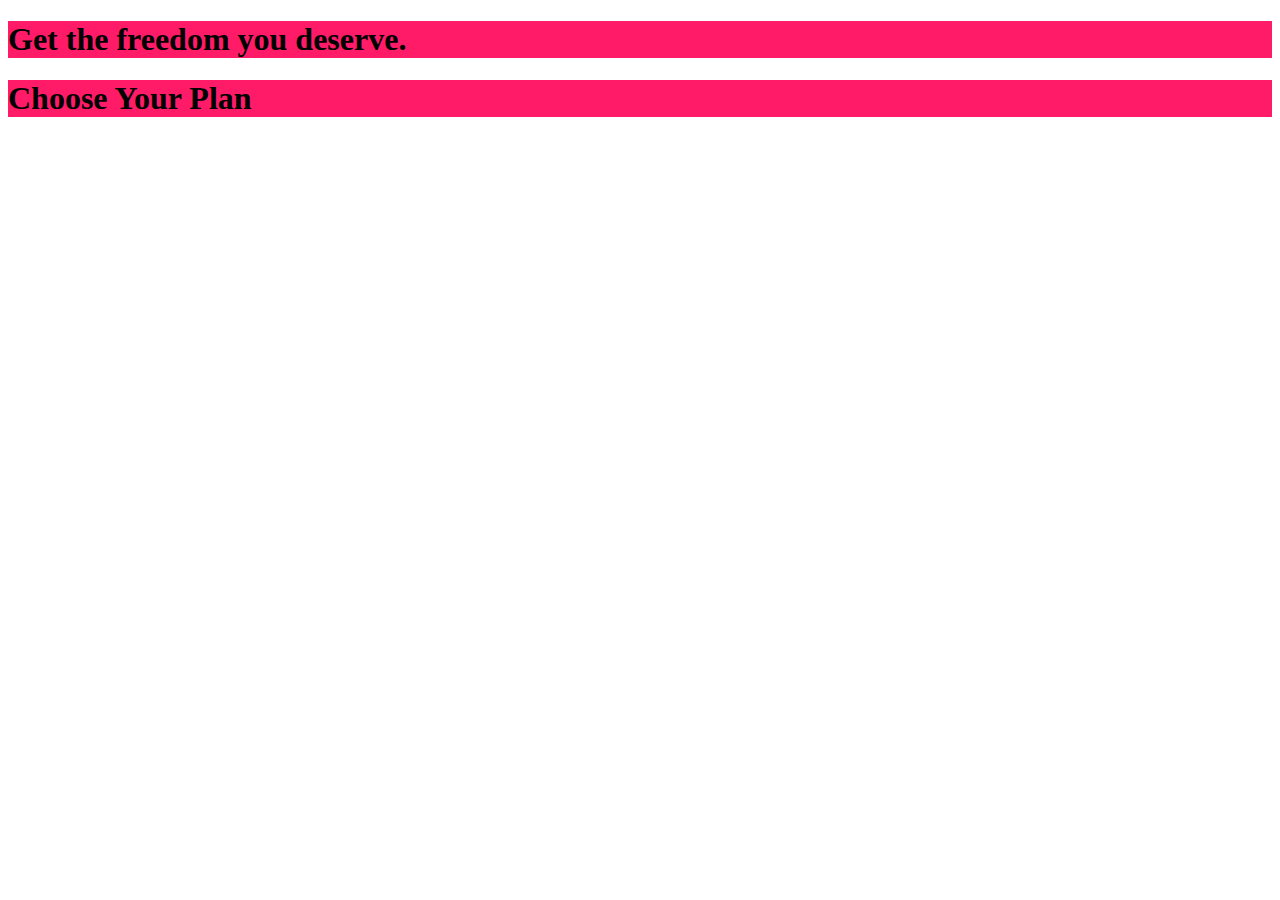
==== CSS Udemy/basics-02-understanding-the-style-tag-finished/index.html @ 0008027d "02" ====
<!DOCTYPE html>
<html lang="en">

<head>
    <meta charset="UTF-8">
    <meta http-equiv="X-UA-Compatible" content="ie=edge">
    <title>uHost</title>
    <link rel="shortcut icon" href="favicon.png">
    <link rel="stylesheet" href="main.css">
</head>

<body>
    <main>
        <section>
            <h1>Get the freedom you deserve.</h1>
        </section>
        <section>
            <h1>Choose Your Plan</h1>
        </section>
    </main>
</body>

</html>
---- CSS Udemy/basics-02-understanding-the-style-tag-finished/main.css ----
section {
    background: #ff1b68;
}
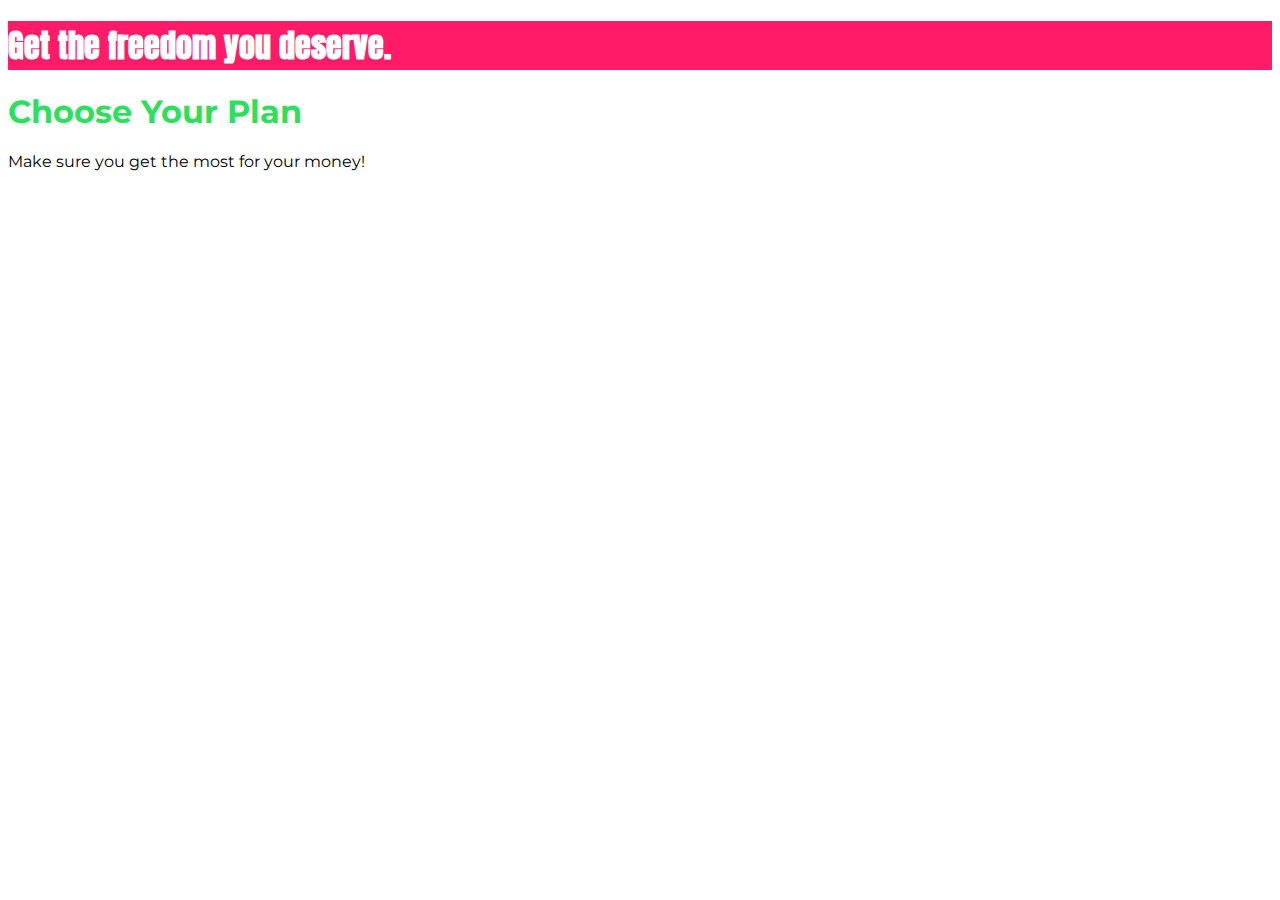
==== commit 80ed95c4: "..." ====
--- a/CSS Udemy/basics-02-understanding-the-style-tag-finished/index.html
+++ b/CSS Udemy/basics-02-understanding-the-style-tag-finished/index.html
@@ -1,23 +1,34 @@
 <!DOCTYPE html>
 <html lang="en">
+    <head>
+        <meta charset="UTF-8" />
+        <meta http-equiv="X-UA-Compatible" content="ie=edge" />
+        <title>uHost</title>
+        <link rel="shortcut icon" href="favicon.png" />
+        <link rel="preconnect" href="https://fonts.googleapis.com" />
+        <link rel="preconnect" href="https://fonts.gstatic.com" crossorigin />
+        <link
+            href="https://fonts.googleapis.com/css2?family=Anton&display=swap"
+            rel="stylesheet"
+        />
+        <link rel="preconnect" href="https://fonts.googleapis.com" />
+        <link rel="preconnect" href="https://fonts.gstatic.com" crossorigin />
+        <link
+            href="https://fonts.googleapis.com/css2?family=Montserrat:wght@400;700&display=swap"
+            rel="stylesheet"
+        />
+        <link rel="stylesheet" href="main.css" />
+    </head>
 
-<head>
-    <meta charset="UTF-8">
-    <meta http-equiv="X-UA-Compatible" content="ie=edge">
-    <title>uHost</title>
-    <link rel="shortcut icon" href="favicon.png">
-    <link rel="stylesheet" href="main.css">
-</head>
-
-<body>
-    <main>
-        <section>
-            <h1>Get the freedom you deserve.</h1>
-        </section>
-        <section>
-            <h1>Choose Your Plan</h1>
-        </section>
-    </main>
-</body>
-
-</html>+    <body>
+        <main>
+            <section id="product-overview">
+                <h1>Get the freedom you deserve.</h1>
+            </section>
+            <section id="plans">
+                <h1 class="section-title">Choose Your Plan</h1>
+                <p>Make sure you get the most for your money!</p>
+            </section>
+        </main>
+    </body>
+</html>
--- a/CSS Udemy/basics-02-understanding-the-style-tag-finished/main.css
+++ b/CSS Udemy/basics-02-understanding-the-style-tag-finished/main.css
@@ -1,3 +1,16 @@
-section {
+body {
+    font-family: "Montserrat", sans-serif;
+}
+
+#product-overview {
     background: #ff1b68;
-}+}
+
+.section-title {
+    color: #2ddf5c;
+}
+
+#product-overview h1 {
+    color: white;
+    font-family: "Anton", sans-serif;
+}
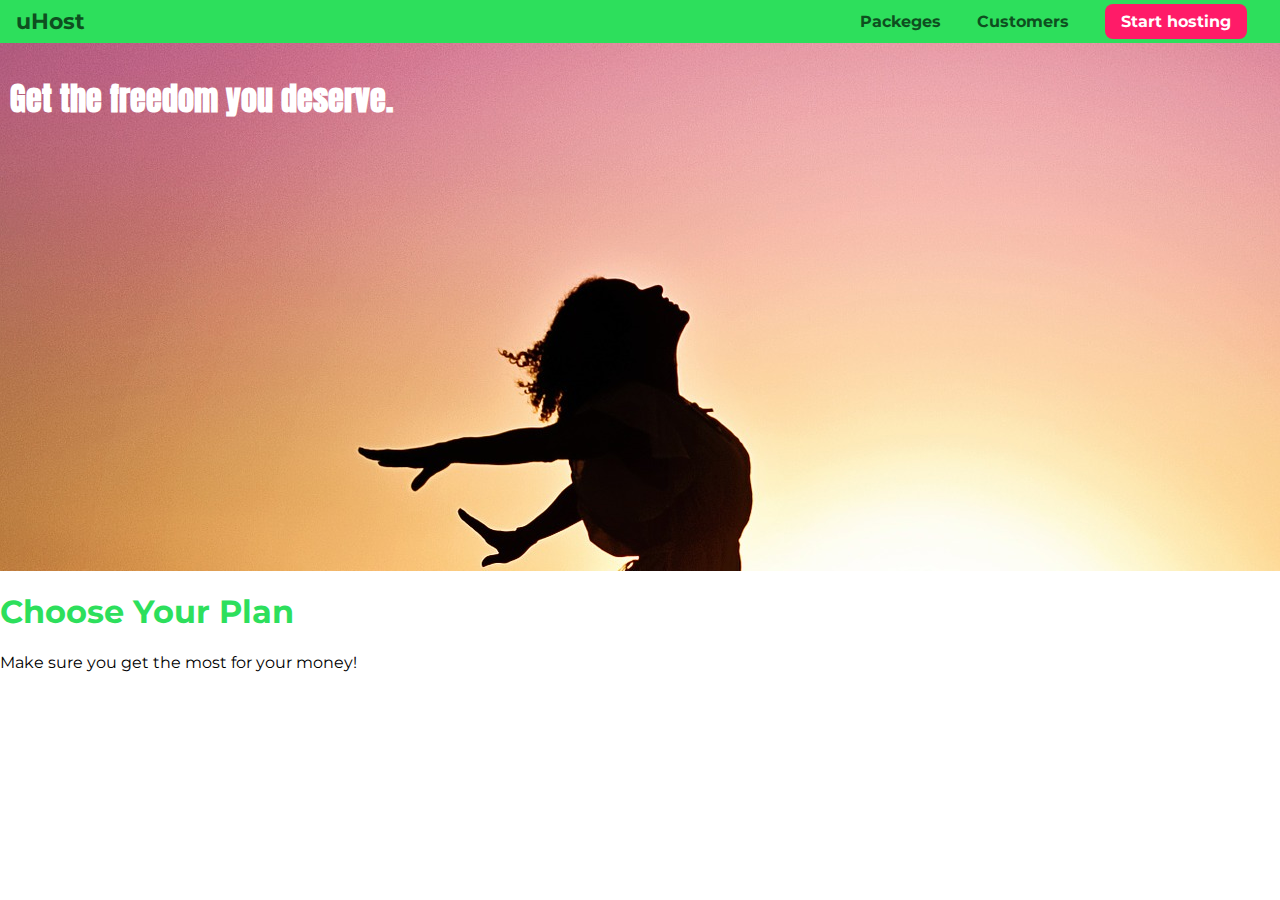
==== commit 7eb35d57: "//" ====
--- a/CSS Udemy/basics-02-understanding-the-style-tag-finished/index.html
+++ b/CSS Udemy/basics-02-understanding-the-style-tag-finished/index.html
@@ -21,6 +21,23 @@
     </head>
 
     <body>
+        <header class="main-header">
+            <div><a class="main-header__brand" href="index.html">uHost</a></div>
+            <nav class="main-nav">
+                <ul class="main-nav__items">
+                    <li class="main-nav__item">
+                        <a href="packeges/idnex.html">Packeges</a>
+                    </li>
+                    <li class="main-nav__item">
+                        <a href="customers/idnex.html">Customers</a>
+                    </li>
+                    <li class="main-nav__item main-nav__item--cta">
+                        <a href="start-hosting/idnex.html">Start hosting</a>
+                    </li>
+                </ul>
+            </nav>
+        </header>
+
         <main>
             <section id="product-overview">
                 <h1>Get the freedom you deserve.</h1>
--- a/CSS Udemy/basics-02-understanding-the-style-tag-finished/main.css
+++ b/CSS Udemy/basics-02-understanding-the-style-tag-finished/main.css
@@ -1,9 +1,17 @@
+* {
+    box-sizing: border-box;
+}
+
 body {
     font-family: "Montserrat", sans-serif;
+    margin: 0;
 }
 
 #product-overview {
-    background: #ff1b68;
+    background: url("./freedom.jpg");
+    width: 100%;
+    height: 528px;
+    padding: 10px;
 }
 
 .section-title {
@@ -14,3 +22,66 @@
     color: white;
     font-family: "Anton", sans-serif;
 }
+
+.main-header {
+    width: 100%;
+    background: #2ddf5c;
+    padding: 8px 16px;
+}
+
+.main-header > div {
+    display: inline-block;
+    vertical-align: middle;
+}
+
+.main-header__brand {
+    color: #0e4f1f;
+    text-decoration: none;
+    font-weight: bold;
+    font-size: 22px;
+}
+
+.main-nav {
+    display: inline-block;
+    text-align: right;
+    width: calc(100% - 74px);
+    vertical-align: middle;
+}
+
+.main-nav__item {
+    display: inline-block;
+    margin: auto 16px;
+}
+
+.main-nav__items {
+    margin: 0;
+    padding: 0;
+    list-style: none;
+}
+
+.main-nav__item a {
+    text-decoration: none;
+    color: #0e4f1f;
+    font-weight: bold;
+    padding: 3px 0;
+}
+
+.main-nav__item a:hover,
+.main-nav__item a:active {
+    color: white;
+    border-bottom: 5px solid white;
+}
+
+.main-nav__item--cta a {
+    color: white;
+    background: #ff1b68;
+    padding: 8px 16px;
+    border-radius: 8px;
+}
+
+.main-nav__item--cta a:hover,
+.main-nav__item--cta a:active {
+    color: #ff1b68;
+    background-color: white;
+    border: none;
+}
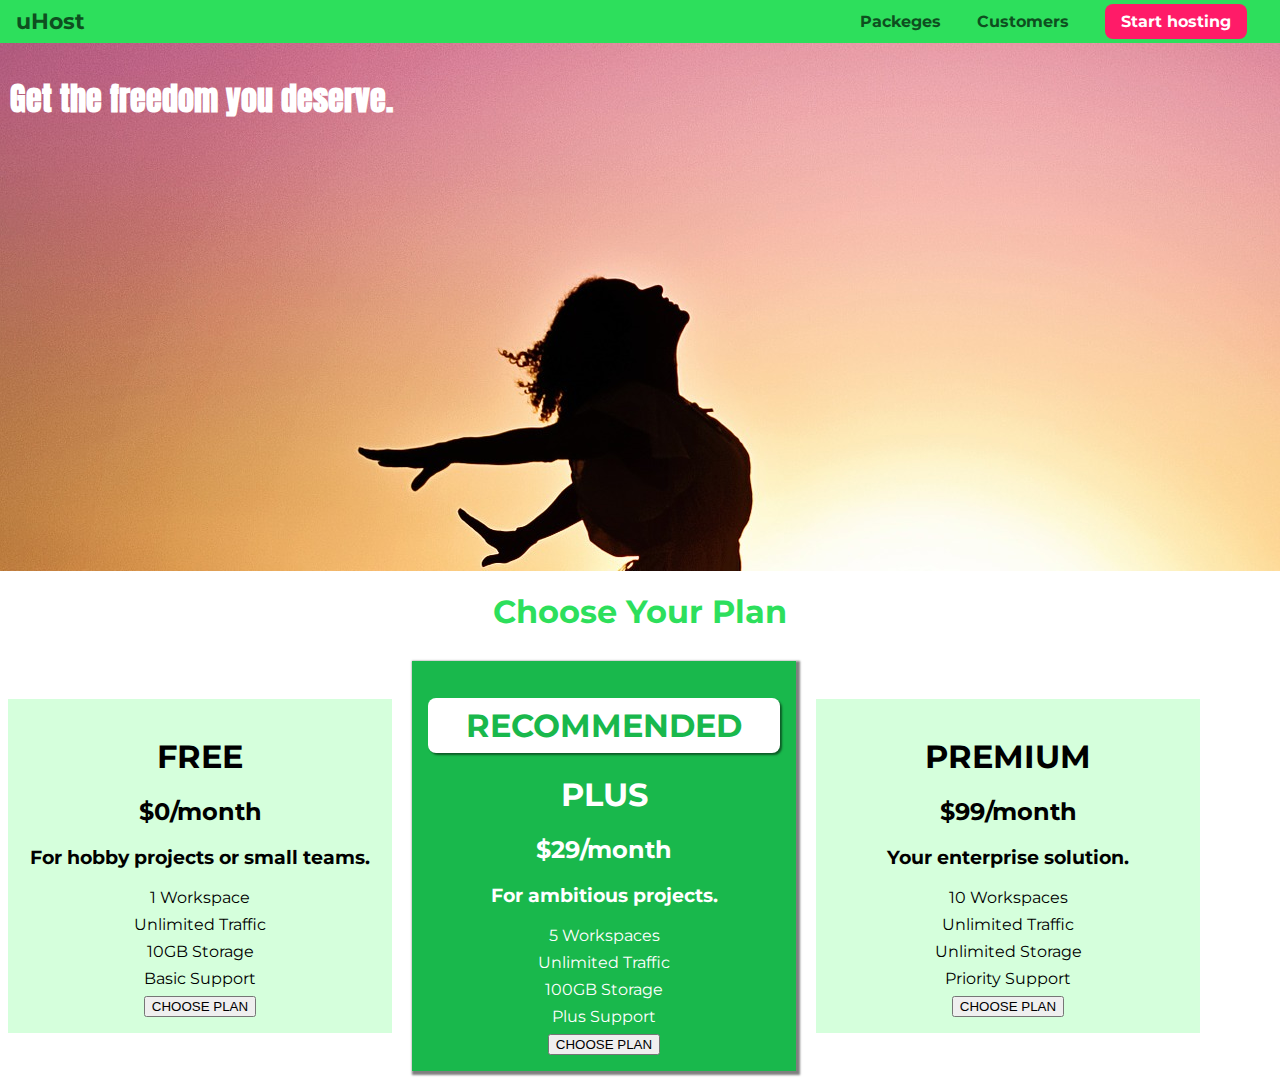
==== commit 7b214be9: ".." ====
--- a/CSS Udemy/basics-02-understanding-the-style-tag-finished/index.html
+++ b/CSS Udemy/basics-02-understanding-the-style-tag-finished/index.html
@@ -44,7 +44,51 @@
             </section>
             <section id="plans">
                 <h1 class="section-title">Choose Your Plan</h1>
-                <p>Make sure you get the most for your money!</p>
+                <div>
+                    <article class="plan">
+                        <h1>FREE</h1>
+                        <h2>$0/month</h2>
+                        <h3>For hobby projects or small teams.</h3>
+                        <ul class="plan__features">
+                            <li>1 Workspace</li>
+                            <li>Unlimited Traffic</li>
+                            <li>10GB Storage</li>
+                            <li>Basic Support</li>
+                        </ul>
+                        <div>
+                            <button>CHOOSE PLAN</button>
+                        </div>
+                    </article>
+                    <article class="plan plan--highlighted">
+                        <h1 class="plan__annotation">RECOMMENDED</h1>
+                        <h1>PLUS</h1>
+                        <h2>$29/month</h2>
+                        <h3>For ambitious projects.</h3>
+                        <ul class="plan__features">
+                            <li>5 Workspaces</li>
+                            <li>Unlimited Traffic</li>
+                            <li>100GB Storage</li>
+                            <li>Plus Support</li>
+                        </ul>
+                        <div>
+                            <button>CHOOSE PLAN</button>
+                        </div>
+                    </article>
+                    <article class="plan">
+                        <h1>PREMIUM</h1>
+                        <h2>$99/month</h2>
+                        <h3>Your enterprise solution.</h3>
+                        <ul class="plan__features">
+                            <li>10 Workspaces</li>
+                            <li>Unlimited Traffic</li>
+                            <li>Unlimited Storage</li>
+                            <li>Priority Support</li>
+                        </ul>
+                        <div>
+                            <button>CHOOSE PLAN</button>
+                        </div>
+                    </article>
+                </div>
             </section>
         </main>
     </body>
--- a/CSS Udemy/basics-02-understanding-the-style-tag-finished/main.css
+++ b/CSS Udemy/basics-02-understanding-the-style-tag-finished/main.css
@@ -16,11 +16,46 @@
 
 .section-title {
     color: #2ddf5c;
+    text-align: center;
 }
 
 #product-overview h1 {
     color: white;
     font-family: "Anton", sans-serif;
+}
+
+.plan {
+    background: #d5ffdc;
+    text-align: center;
+    padding: 16px;
+    margin: 8px;
+    display: inline-block;
+    width: 30%;
+    vertical-align: middle;
+}
+
+.plan--highlighted {
+    background: #19b84c;
+    color: white;
+    box-shadow: 2px 2px 2px 2px rgba(0, 0, 0, 0.5);
+}
+
+.plan__annotation {
+    color: #19b84c;
+    background: white;
+    padding: 8px;
+    box-shadow: 2px 2px 2px rgba(0, 0, 0, 0.5);
+    border-radius: 8px;
+}
+
+.plan__features {
+    list-style: none;
+    margin: 0;
+    padding: 0;
+}
+
+.plan__features li {
+    margin: 8px 0;
 }
 
 .main-header {
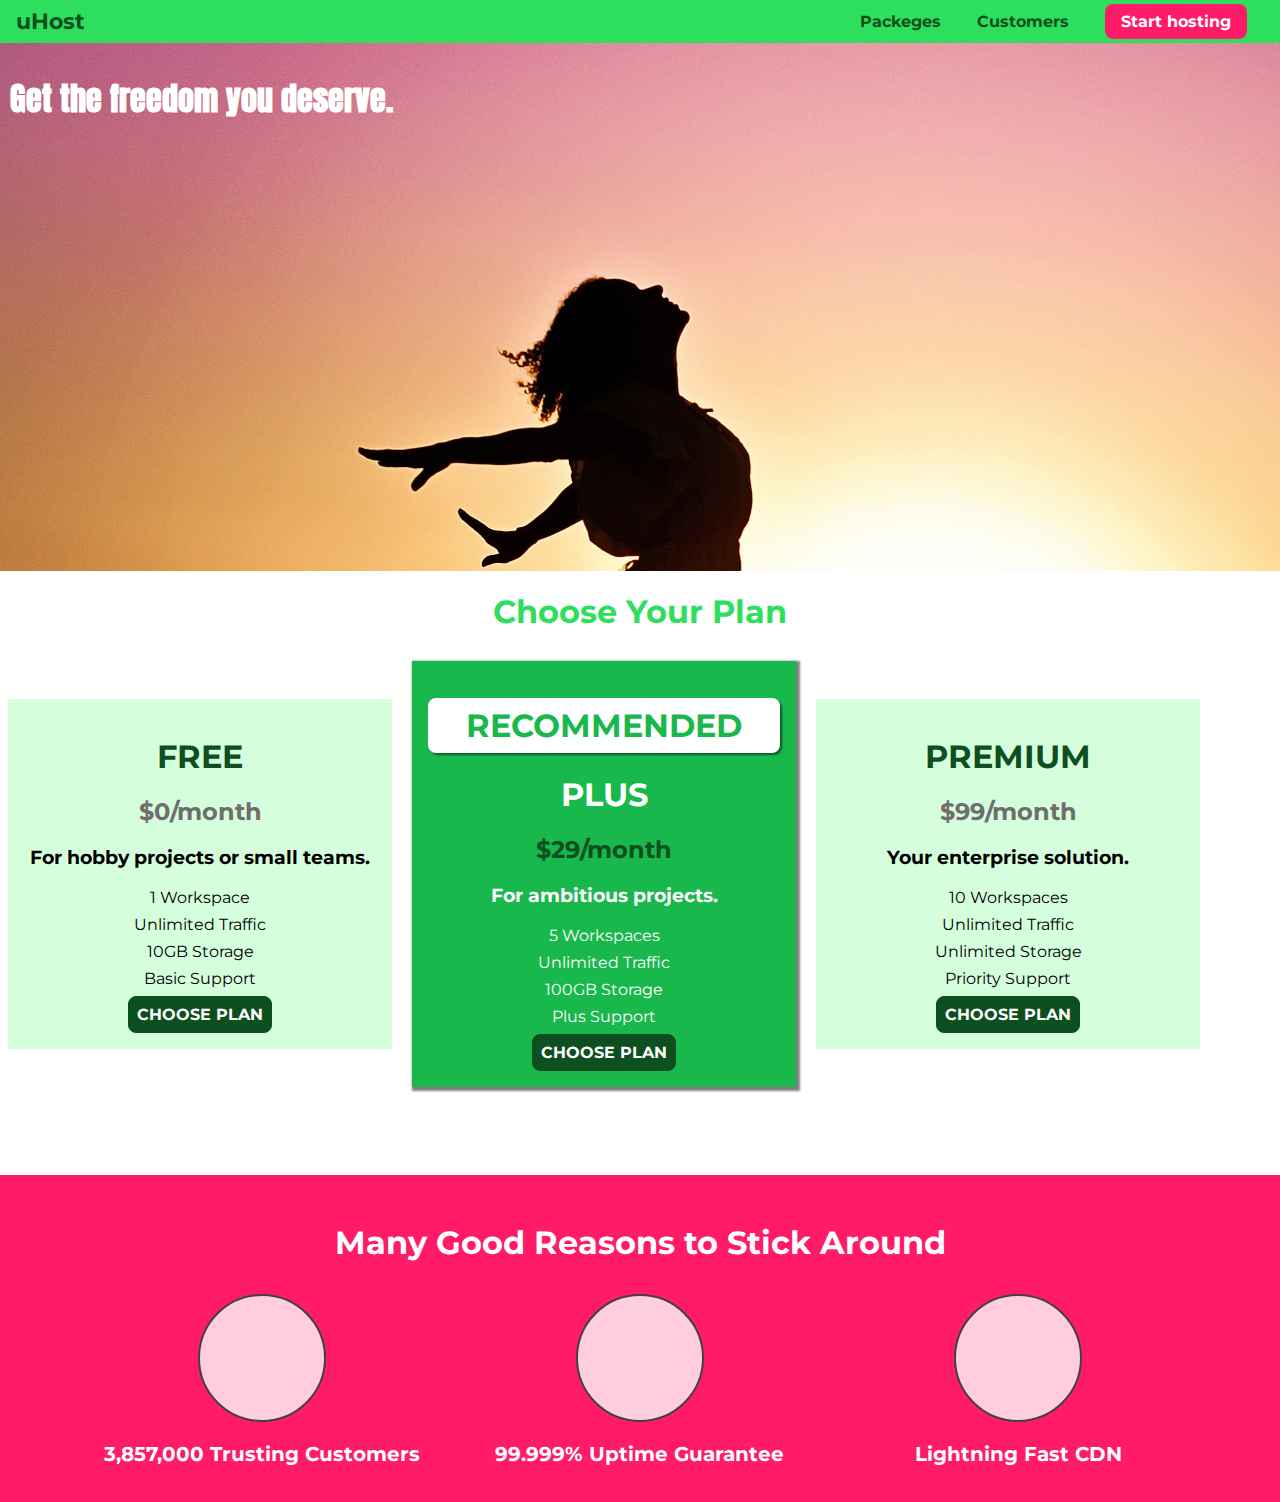
==== commit cac7c0e0: ".." ====
--- a/CSS Udemy/basics-02-understanding-the-style-tag-finished/index.html
+++ b/CSS Udemy/basics-02-understanding-the-style-tag-finished/index.html
@@ -46,8 +46,8 @@
                 <h1 class="section-title">Choose Your Plan</h1>
                 <div>
                     <article class="plan">
-                        <h1>FREE</h1>
-                        <h2>$0/month</h2>
+                        <h1 class="plan__title">FREE</h1>
+                        <h2 class="plan__price">$0/month</h2>
                         <h3>For hobby projects or small teams.</h3>
                         <ul class="plan__features">
                             <li>1 Workspace</li>
@@ -56,13 +56,13 @@
                             <li>Basic Support</li>
                         </ul>
                         <div>
-                            <button>CHOOSE PLAN</button>
+                            <button class="button">CHOOSE PLAN</button>
                         </div>
                     </article>
                     <article class="plan plan--highlighted">
                         <h1 class="plan__annotation">RECOMMENDED</h1>
-                        <h1>PLUS</h1>
-                        <h2>$29/month</h2>
+                        <h1 class="plan__title">PLUS</h1>
+                        <h2 class="plan__price">$29/month</h2>
                         <h3>For ambitious projects.</h3>
                         <ul class="plan__features">
                             <li>5 Workspaces</li>
@@ -71,12 +71,12 @@
                             <li>Plus Support</li>
                         </ul>
                         <div>
-                            <button>CHOOSE PLAN</button>
+                            <button class="button">CHOOSE PLAN</button>
                         </div>
                     </article>
                     <article class="plan">
-                        <h1>PREMIUM</h1>
-                        <h2>$99/month</h2>
+                        <h1 class="plan__title">PREMIUM</h1>
+                        <h2 class="plan__price">$99/month</h2>
                         <h3>Your enterprise solution.</h3>
                         <ul class="plan__features">
                             <li>10 Workspaces</li>
@@ -85,11 +85,34 @@
                             <li>Priority Support</li>
                         </ul>
                         <div>
-                            <button>CHOOSE PLAN</button>
+                            <button class="button">CHOOSE PLAN</button>
                         </div>
                     </article>
                 </div>
             </section>
+            <section id="key-features">
+                <h1 class="section-title">Many Good Reasons to Stick Around</h1>
+                <ul class="key-features__list">
+                    <li class="key-feature">
+                        <div class="key-feature__image"></div>
+                        <p class="key-feature__description">
+                            3,857,000 Trusting Customers
+                        </p>
+                    </li>
+                    <li class="key-feature">
+                        <div class="key-feature__image"></div>
+                        <p class="key-feature__description">
+                            99.999% Uptime Guarantee
+                        </p>
+                    </li>
+                    <li class="key-feature">
+                        <div class="key-feature__image"></div>
+                        <p class="key-feature__description">
+                            Lightning Fast CDN
+                        </p>
+                    </li>
+                </ul>
+            </section>
         </main>
     </body>
 </html>
--- a/CSS Udemy/basics-02-understanding-the-style-tag-finished/main.css
+++ b/CSS Udemy/basics-02-understanding-the-style-tag-finished/main.css
@@ -48,6 +48,22 @@
     border-radius: 8px;
 }
 
+.plan__title {
+    color: #0e4f1f;
+}
+
+.plan__price {
+    color: rgb(112, 109, 109);
+}
+
+.plan--highlighted .plan__title {
+    color: white;
+}
+
+.plan--highlighted .plan__price {
+    color: #0e4f1f;
+}
+
 .plan__features {
     list-style: none;
     margin: 0;
@@ -56,6 +72,67 @@
 
 .plan__features li {
     margin: 8px 0;
+}
+
+.button {
+    background: #0e4f1f;
+    color: white;
+    font: inherit;
+    border: 1.5px solid #0e4f1f;
+    padding: 8px;
+    border-radius: 8px;
+    font-weight: bold;
+    cursor: pointer;
+}
+
+.button:hover,
+.button:active {
+    background-color: white;
+    color: #0e4f1f;
+}
+
+.button:focus {
+    outline: none;
+}
+
+#key-features {
+    background: #ff1b68;
+    margin-top: 80px;
+    padding: 16px;
+}
+
+#key-features .section-title {
+    color: white;
+    margin: 32px;
+}
+
+.key-features__list {
+    list-style: none;
+    margin: 0;
+    padding: 0;
+    text-align: center;
+}
+
+.key-feature {
+    display: inline-block;
+    width: 30%;
+    vertical-align: top;
+}
+
+.key-feature__image {
+    background: #ffcede;
+    width: 128px;
+    height: 128px;
+    border: 2px solid #424242;
+    border-radius: 50%;
+    margin: 0 auto;
+}
+
+.key-feature__description {
+    text-align: center;
+    font-weight: bold;
+    color: white;
+    font-size: 20px;
 }
 
 .main-header {
